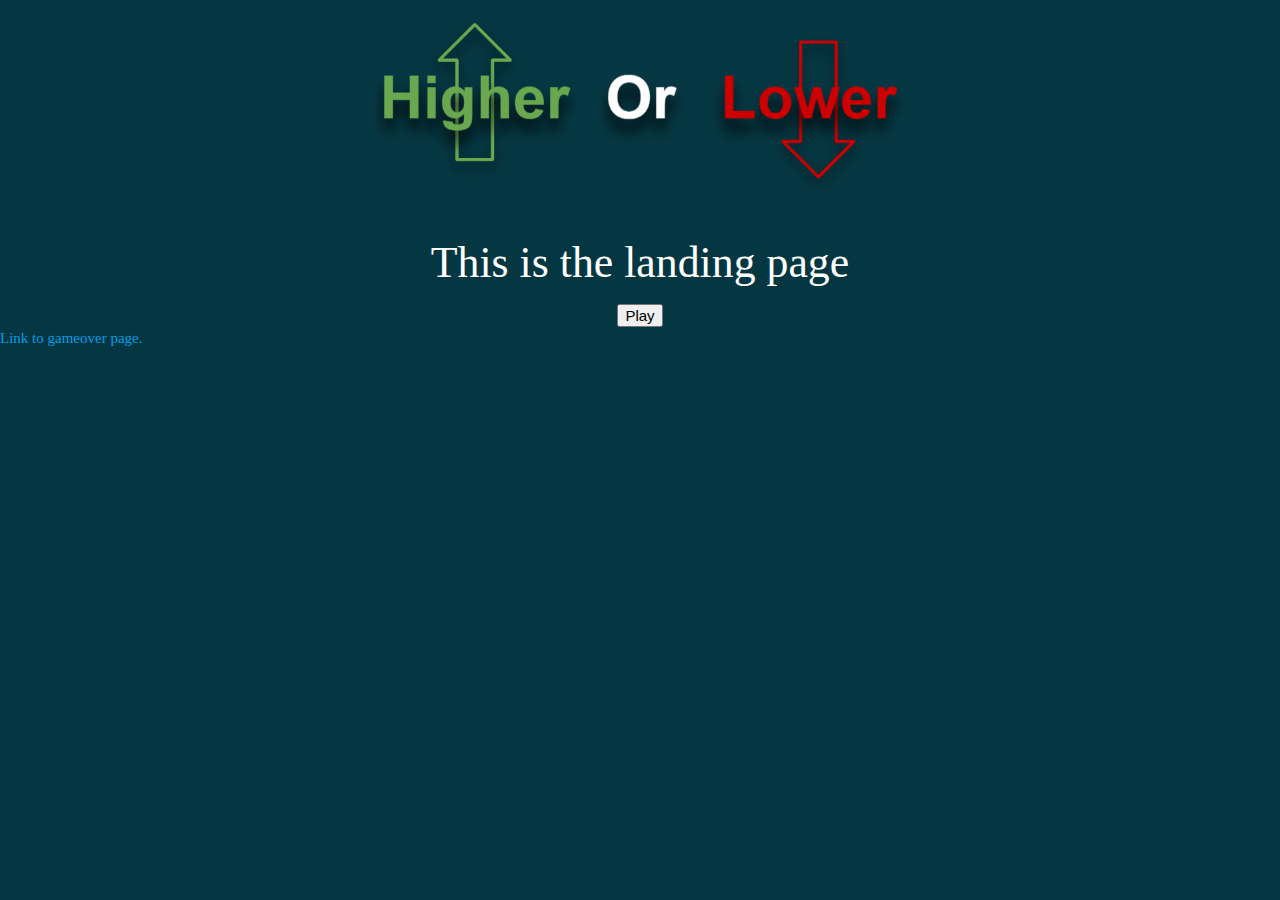
==== src/main/webapp/index.html @ 087798e3 "Formatted and styled the game over page." ====
<!DOCTYPE html>
<html lang="en">
  <head>
    <meta charset="UTF-8">
    <meta name="viewport" content="width=device-width, initial-scale=1">
    <link rel="stylesheet" href="https://cdnjs.cloudflare.com/ajax/libs/materialize/1.0.0/css/materialize.min.css">
    <link rel="stylesheet" href="style.css">
    <title>Higher Or Lower</title>
  </head>
  <body>
    <div class="container">
      <div class="row">
        <div class="col s12 m10 offset-m1 l10 offset-l1 xl8 offset-xl2 center-align">
          
          <!-- Logo -->
          <div class="row">
            <div class="col s12">
              <img 
                class="responsive-img" 
                src="./images/higher or lower logo main.png">       
            </div>
          </div>

          <!-- Game Information -->
          <div class="row">
            <div class="col s12">
              <h3>This is the landing page</h3>
            </div>
          </div>

          <!-- Play Button -->
          <div class="row">
            <div class="col s12">
              <a href="/game.html">
                <button>Play</button>
              </a>
            </div>
          </div>

        </div>
      </div>
    </div>
    
    <!-- For testing -->
    <a href="gameover.html">Link to gameover page.</a>
    
  </body>
</html>
---- src/main/webapp/style.css ----
body {
  background-color: #053742;
  color: white;
  font-family: 'Montserrat';
  /* text-align: center; */
}

.row {
  margin-bottom: 0;
}

.prompt {
  margin-top: 8rem;
}

.content {
  margin-top: 60px;
}

#stat {
  font-size: 34px;
}

#question {
  font-size: 30px;
}

.buttons {
  display: inline-block;
}

#higher, 
#equal, 
#lower {
  padding: 10px;
  width: 8rem;
}

footer {
  bottom: 0;
  display: inline-block;
  font-size: 24px;
  left: 0;
  position: fixed;
  right: 0;
  text-align: center;
  vertical-align: bottom;
  width: 100%;
}

#score, 
#resources {
  display: inline-block;
  width: 45%;
}

#answer-container {
  font-size: 22px;
}

.text-highlight {
  color: #a2dbfa;
}

/* Game Over Page */

#results-container {
  height: 25vh;
}

#message-container {
  height: 45vh;
}

#user-options-container {
  height: 30vh;
}

.button {
    background: #39a2db;
    width: 50%;
    margin: 1em;
    border-radius: 1em;
    color: white;
    text-shadow: 0px 0px 5px black;
    border: .2em solid white;
    display: inline-block;
}

.button p {
  margin: .2em;
}

#message-source {
  display: block;
}
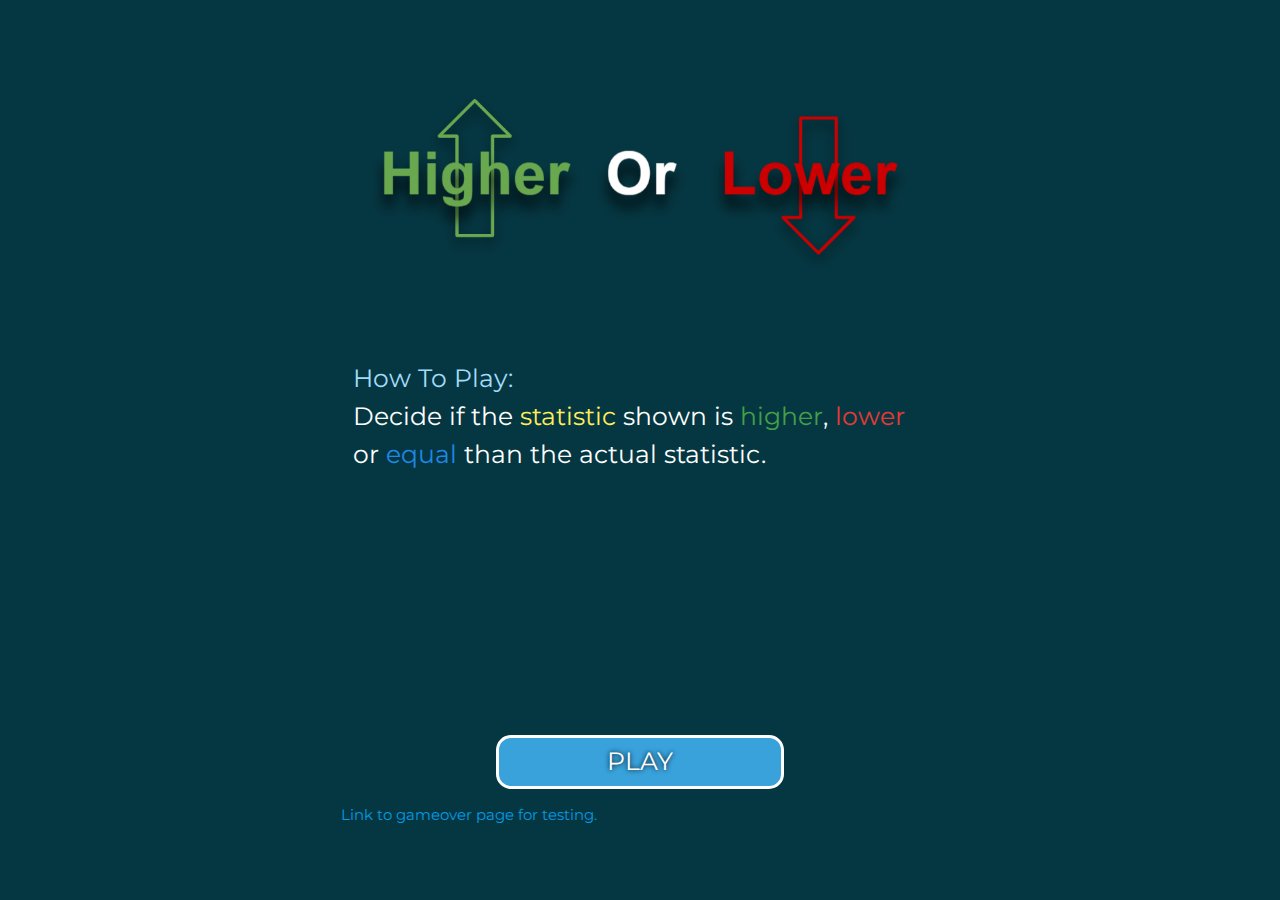
==== commit 5a70cf1c: "Formatted and styled the landing page." ====
--- a/src/main/webapp/index.html
+++ b/src/main/webapp/index.html
@@ -3,6 +3,9 @@
   <head>
     <meta charset="UTF-8">
     <meta name="viewport" content="width=device-width, initial-scale=1">
+    <link rel="preconnect" href="https://fonts.googleapis.com">
+    <link rel="preconnect" href="https://fonts.gstatic.com" crossorigin>
+    <link href="https://fonts.googleapis.com/css2?family=Montserrat&display=swap" rel="stylesheet"> 
     <link rel="stylesheet" href="https://cdnjs.cloudflare.com/ajax/libs/materialize/1.0.0/css/materialize.min.css">
     <link rel="stylesheet" href="style.css">
     <title>Higher Or Lower</title>
@@ -10,10 +13,10 @@
   <body>
     <div class="container">
       <div class="row">
-        <div class="col s12 m10 offset-m1 l10 offset-l1 xl8 offset-xl2 center-align">
+        <div class="col s12 m10 offset-m1 l10 offset-l1 xl8 offset-xl2">
           
           <!-- Logo -->
-          <div class="row">
+          <div id="logo-container" class="row valign-wrapper center-align">
             <div class="col s12">
               <img 
                 class="responsive-img" 
@@ -22,27 +25,31 @@
           </div>
 
           <!-- Game Information -->
-          <div class="row">
+          <div id="game-information-container" class="row">
             <div class="col s12">
-              <h3>This is the landing page</h3>
+              <label for=message-how-to-play" class="flow-text text-highlight">How To Play:</label>
+              <p id="message-how-to-play" class="flow-text">
+                Decide if the <span class="info-highlight">statistic</span> shown is <span class="higher-highlight">higher</span>, 
+                <span class="lower-highlight">lower</span> or <span class="equal-highlight">equal</span> than the actual statistic.
+              </p>
             </div>
           </div>
 
           <!-- Play Button -->
-          <div class="row">
-            <div class="col s12">
-              <a href="/game.html">
-                <button>Play</button>
+          <div id="play-button-container" class="row">
+            <div class="col s12 center-align">
+              <a href="/game.html" class="button">
+                <p class="flow-text">PLAY</p>
               </a>
             </div>
+            <!-- For testing -->
+            <a href="gameover.html">Link to gameover page for testing.</a>
           </div>
 
         </div>
       </div>
     </div>
     
-    <!-- For testing -->
-    <a href="gameover.html">Link to gameover page.</a>
     
   </body>
 </html>
--- a/src/main/webapp/style.css
+++ b/src/main/webapp/style.css
@@ -1,8 +1,8 @@
 body {
-  background-color: #053742;
+  background: #053742;
   color: white;
-  font-family: 'Montserrat';
-  /* text-align: center; */
+  font-family: 'Montserrat', sans-serif;
+  /* text-align: center;  */  
 }
 
 .row {
@@ -58,8 +58,44 @@
   font-size: 22px;
 }
 
+/* Highlight Helpers */
+
 .text-highlight {
   color: #a2dbfa;
+}
+
+.higher-highlight {
+  color: #43a047;
+}
+
+.lower-highlight {
+  color: #e53935;
+}
+
+.equal-highlight {
+  color: #1e88e5;
+}
+
+.info-highlight {
+  color: #ffee58;
+}
+
+/* Landing Page */
+
+#logo-container {
+  height: 40vh;
+}
+
+#game-information-container {
+  height: 40vh;
+}
+
+#play-button-container {
+  height: 20vh;
+}
+
+#message-how-to-play {
+  margin: 0;
 }
 
 /* Game Over Page */
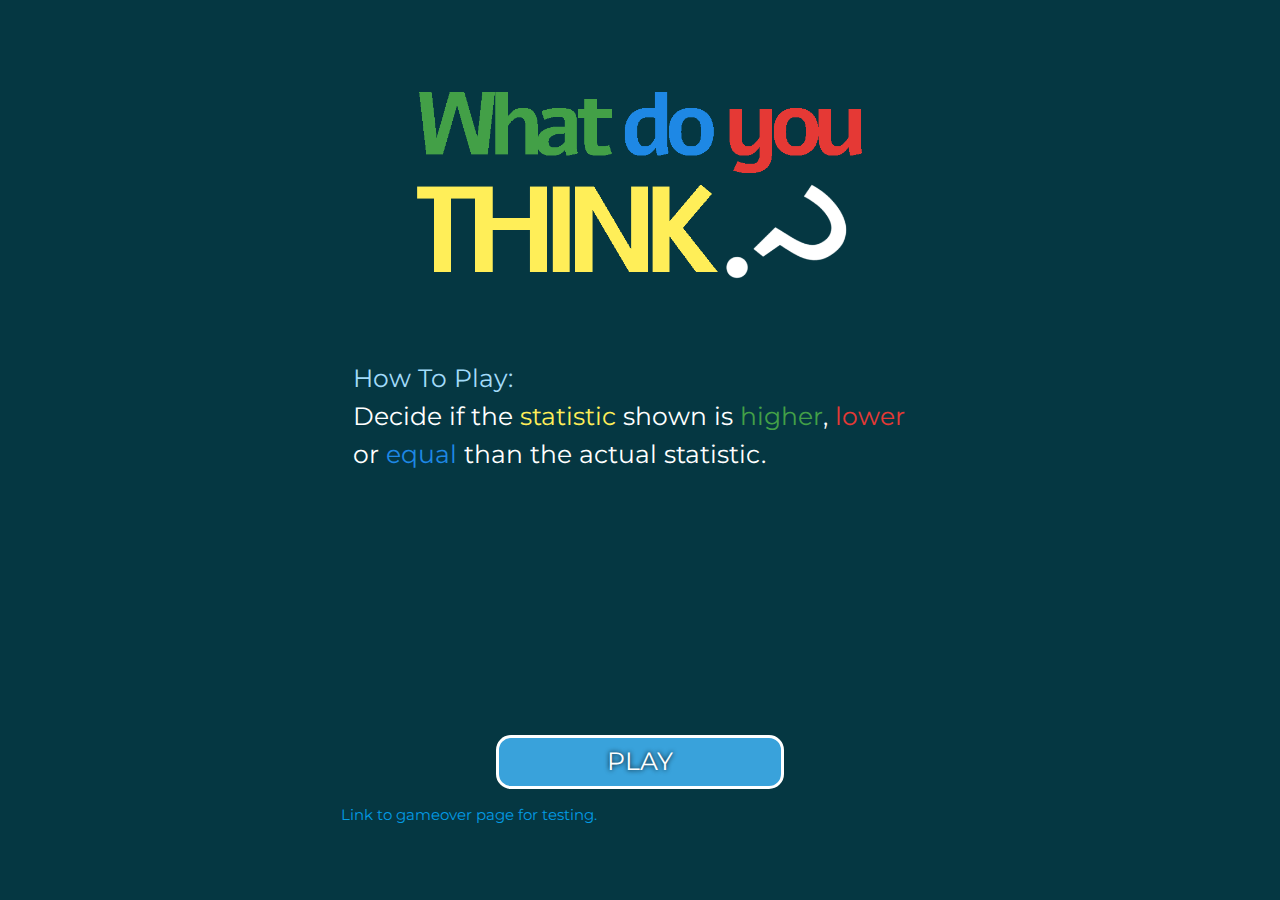
==== commit af92ac07: "Replace old logo with new logo." ====
--- a/src/main/webapp/index.html
+++ b/src/main/webapp/index.html
@@ -11,35 +11,55 @@
     <title>Higher Or Lower</title>
   </head>
   <body>
+
     <div class="container">
       <div class="row">
         <div class="col s12 m10 offset-m1 l10 offset-l1 xl8 offset-xl2">
           
           <!-- Logo -->
-          <div id="logo-container" class="row valign-wrapper center-align">
-            <div class="col s12">
+          <div 
+            id="logo-container" 
+            class="row valign-wrapper center-align">
+            <div class="col s10 offset-s1">
               <img 
                 class="responsive-img" 
-                src="./images/higher or lower logo main.png">       
+                src="./images/logo.png">       
             </div>
           </div>
 
           <!-- Game Information -->
-          <div id="game-information-container" class="row">
+          <div 
+            id="game-information-container" 
+            class="row">
             <div class="col s12">
-              <label for=message-how-to-play" class="flow-text text-highlight">How To Play:</label>
-              <p id="message-how-to-play" class="flow-text">
-                Decide if the <span class="info-highlight">statistic</span> shown is <span class="higher-highlight">higher</span>, 
-                <span class="lower-highlight">lower</span> or <span class="equal-highlight">equal</span> than the actual statistic.
+              <label 
+                for=message-how-to-play" 
+                class="flow-text text-highlight">
+                How To Play:
+              </label>
+              <p 
+                id="message-how-to-play" 
+                class="flow-text">
+                Decide if the <span class="info-highlight">statistic</span> 
+                shown is <span class="higher-highlight">higher</span>, 
+                <span class="lower-highlight">lower</span> or 
+                <span class="equal-highlight">equal</span> than the actual 
+                statistic.
               </p>
             </div>
           </div>
 
           <!-- Play Button -->
-          <div id="play-button-container" class="row">
+          <div 
+            id="play-button-container" 
+            class="row">
             <div class="col s12 center-align">
-              <a href="/game.html" class="button">
-                <p class="flow-text">PLAY</p>
+              <a 
+                href="/game.html" 
+                class="button">
+                <p class="flow-text">
+                  PLAY
+                </p>
               </a>
             </div>
             <!-- For testing -->
@@ -50,6 +70,5 @@
       </div>
     </div>
     
-    
   </body>
 </html>
--- a/src/main/webapp/style.css
+++ b/src/main/webapp/style.css
@@ -2,60 +2,10 @@
   background: #053742;
   color: white;
   font-family: 'Montserrat', sans-serif;
-  /* text-align: center;  */  
 }
 
 .row {
   margin-bottom: 0;
-}
-
-.prompt {
-  margin-top: 8rem;
-}
-
-.content {
-  margin-top: 60px;
-}
-
-#stat {
-  font-size: 34px;
-}
-
-#question {
-  font-size: 30px;
-}
-
-.buttons {
-  display: inline-block;
-}
-
-#higher, 
-#equal, 
-#lower {
-  padding: 10px;
-  width: 8rem;
-}
-
-footer {
-  bottom: 0;
-  display: inline-block;
-  font-size: 24px;
-  left: 0;
-  position: fixed;
-  right: 0;
-  text-align: center;
-  vertical-align: bottom;
-  width: 100%;
-}
-
-#score, 
-#resources {
-  display: inline-block;
-  width: 45%;
-}
-
-#answer-container {
-  font-size: 22px;
 }
 
 /* Highlight Helpers */
@@ -79,6 +29,9 @@
 .info-highlight {
   color: #ffee58;
 }
+ .plain-text {
+  color: white;
+ }
 
 /* Landing Page */
 
@@ -98,6 +51,34 @@
   margin: 0;
 }
 
+/* Game Page */
+
+#stat-container {
+  border-bottom: .1em solid whitesmoke;
+  height: 30vh;
+}
+
+#prompt-container {
+  height: 50vh;
+}
+
+#answer-container {
+  height: 50vh;
+}
+
+#extra-info-container {
+  height:20vh;
+}
+
+#source {
+  display: block;
+}
+
+.answer-button {
+  max-width: 5em;
+  width: 25vw;
+}
+
 /* Game Over Page */
 
 #results-container {
@@ -113,14 +94,14 @@
 }
 
 .button {
-    background: #39a2db;
-    width: 50%;
-    margin: 1em;
-    border-radius: 1em;
-    color: white;
-    text-shadow: 0px 0px 5px black;
-    border: .2em solid white;
-    display: inline-block;
+  background: #39a2db;
+  border: .2em solid white;
+  border-radius: 1em;
+  color: white;
+  display: inline-block;
+  margin: 1em;
+  text-shadow: 0px 0px 5px black;
+  width: 50%;
 }
 
 .button p {
@@ -130,3 +111,7 @@
 #message-source {
   display: block;
 }
+
+a:hover {
+  color: #a2dbfa;
+}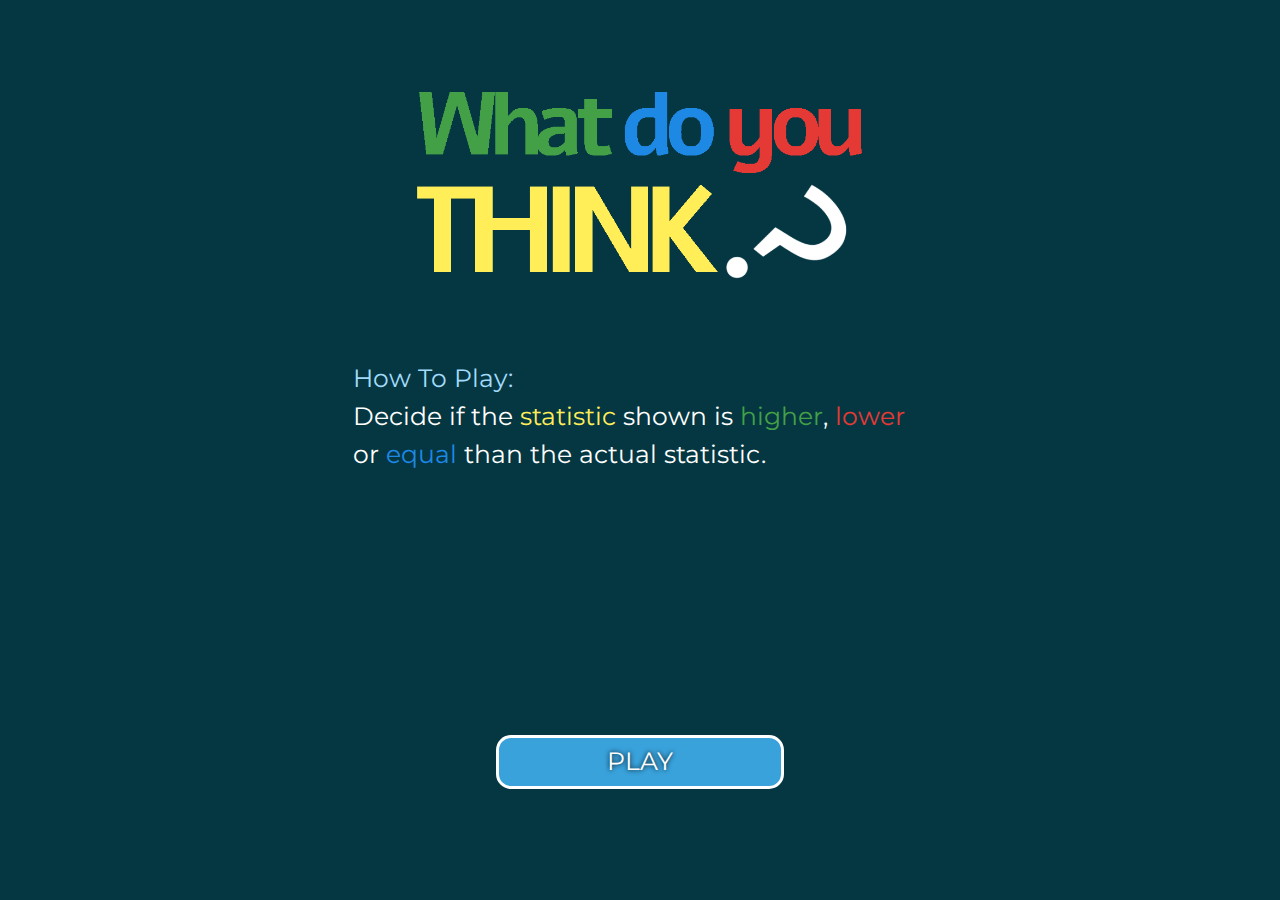
==== commit 09a24908: "Remove link to game over page on homepage used for testing." ====
--- a/src/main/webapp/index.html
+++ b/src/main/webapp/index.html
@@ -8,7 +8,7 @@
     <link href="https://fonts.googleapis.com/css2?family=Montserrat&display=swap" rel="stylesheet"> 
     <link rel="stylesheet" href="https://cdnjs.cloudflare.com/ajax/libs/materialize/1.0.0/css/materialize.min.css">
     <link rel="stylesheet" href="style.css">
-    <title>Higher Or Lower</title>
+    <title>What do you think?</title>
   </head>
   <body>
 
@@ -62,8 +62,6 @@
                 </p>
               </a>
             </div>
-            <!-- For testing -->
-            <a href="gameover.html">Link to gameover page for testing.</a>
           </div>
 
         </div>
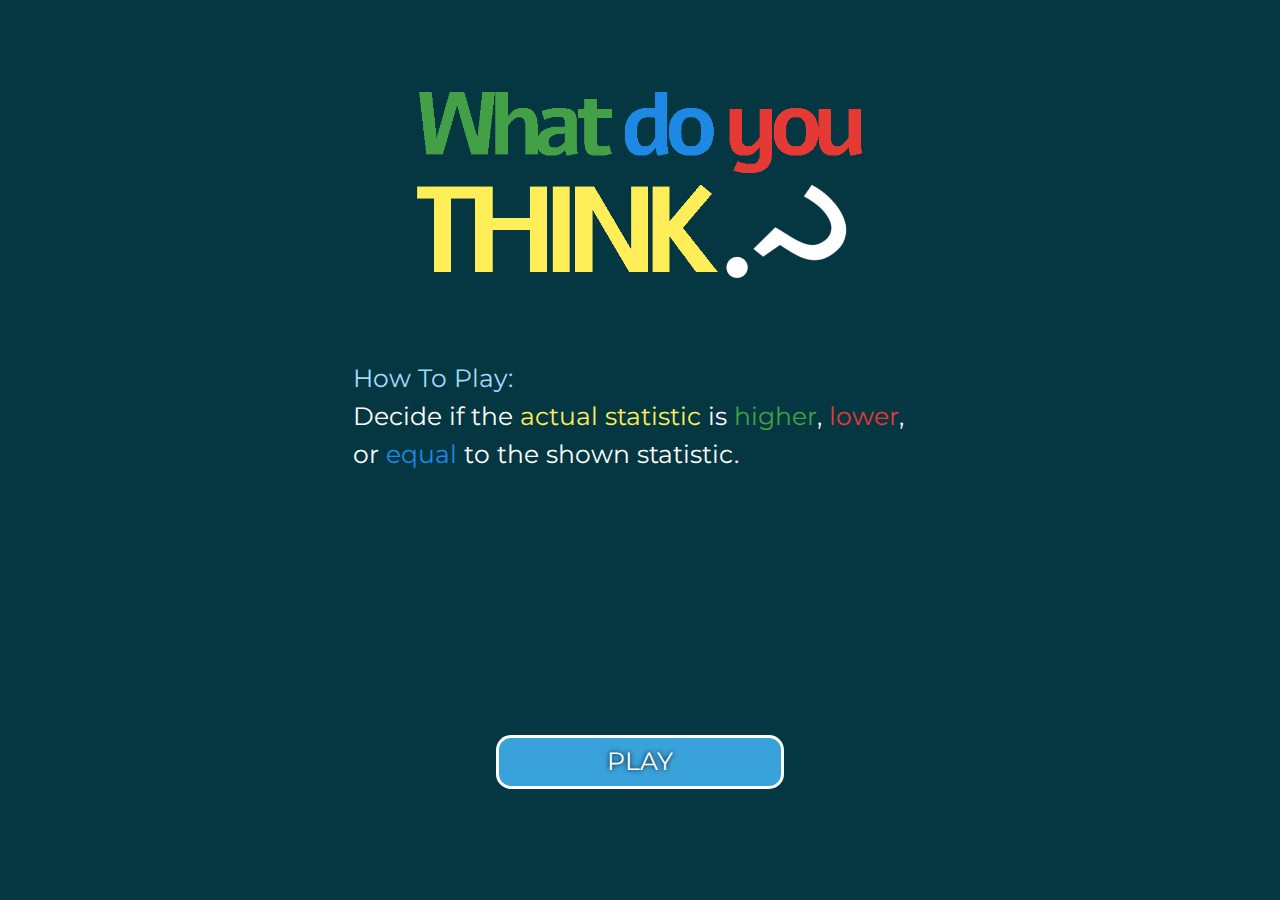
==== commit ffc70688: "Edit wording on home and game over page" ====
--- a/src/main/webapp/index.html
+++ b/src/main/webapp/index.html
@@ -8,6 +8,7 @@
     <link href="https://fonts.googleapis.com/css2?family=Montserrat&display=swap" rel="stylesheet"> 
     <link rel="stylesheet" href="https://cdnjs.cloudflare.com/ajax/libs/materialize/1.0.0/css/materialize.min.css">
     <link rel="stylesheet" href="style.css">
+    <link rel="icon" type="image/png" href="/images/WDYT-favicon.png">
     <title>What do you think?</title>
   </head>
   <body>
@@ -40,10 +41,10 @@
               <p 
                 id="message-how-to-play" 
                 class="flow-text">
-                Decide if the <span class="info-highlight">statistic</span> 
-                shown is <span class="higher-highlight">higher</span>, 
-                <span class="lower-highlight">lower</span> or 
-                <span class="equal-highlight">equal</span> than the actual 
+                Decide if the <span class="info-highlight">actual statistic</span> 
+                is <span class="higher-highlight">higher</span>, 
+                <span class="lower-highlight">lower</span>, or 
+                <span class="equal-highlight">equal</span> to the shown 
                 statistic.
               </p>
             </div>
